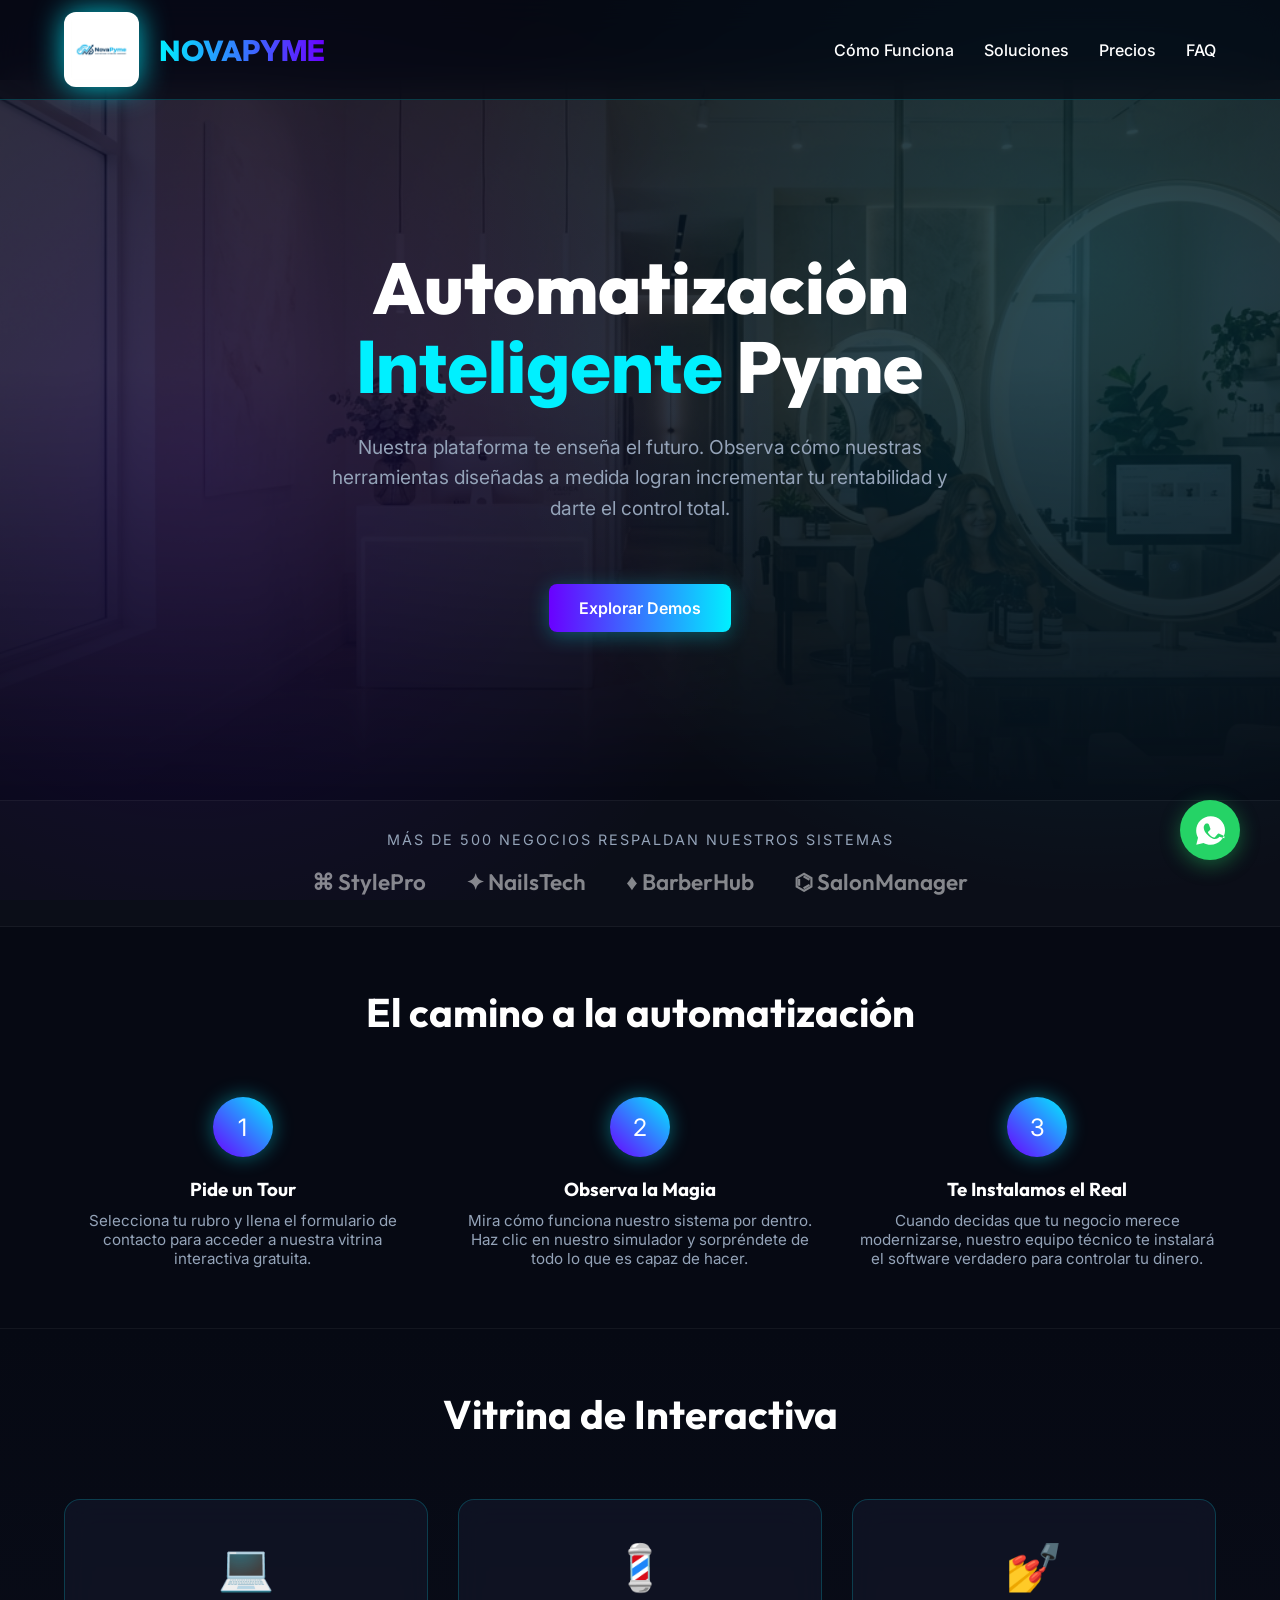
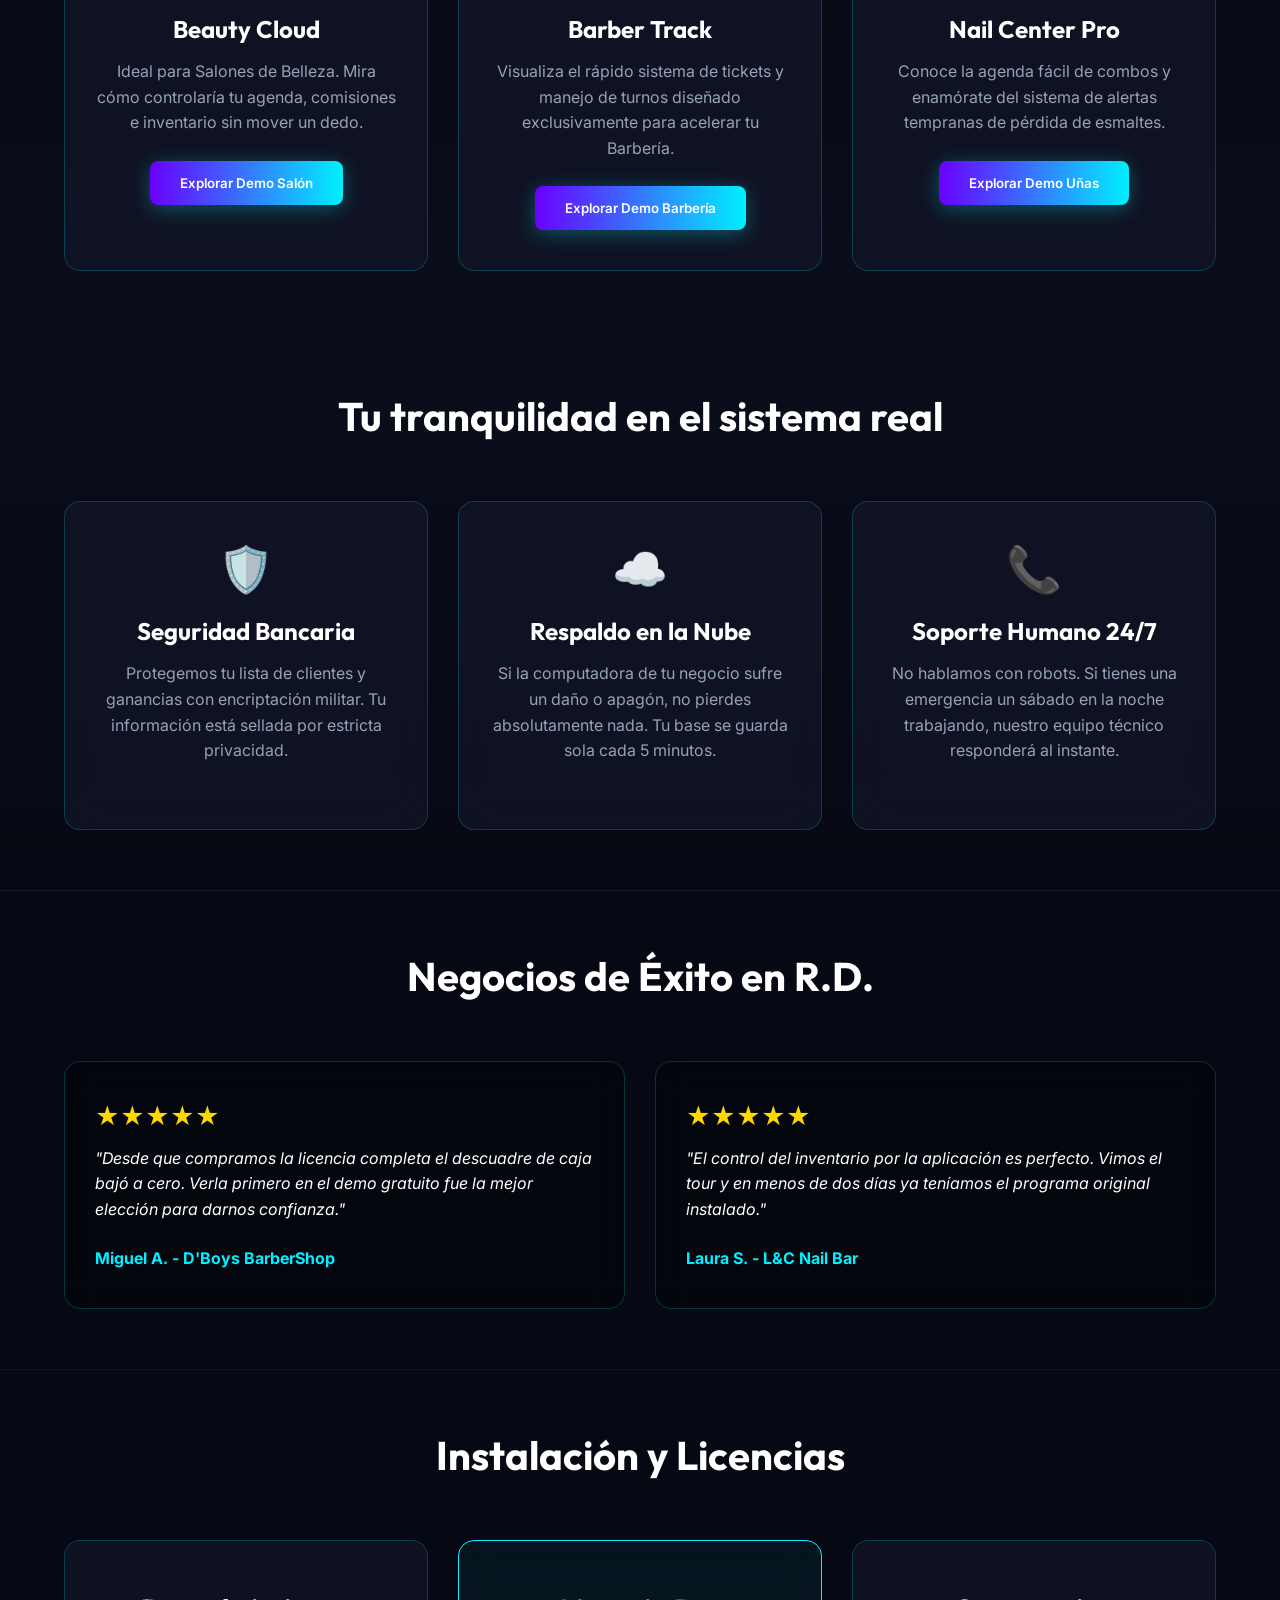
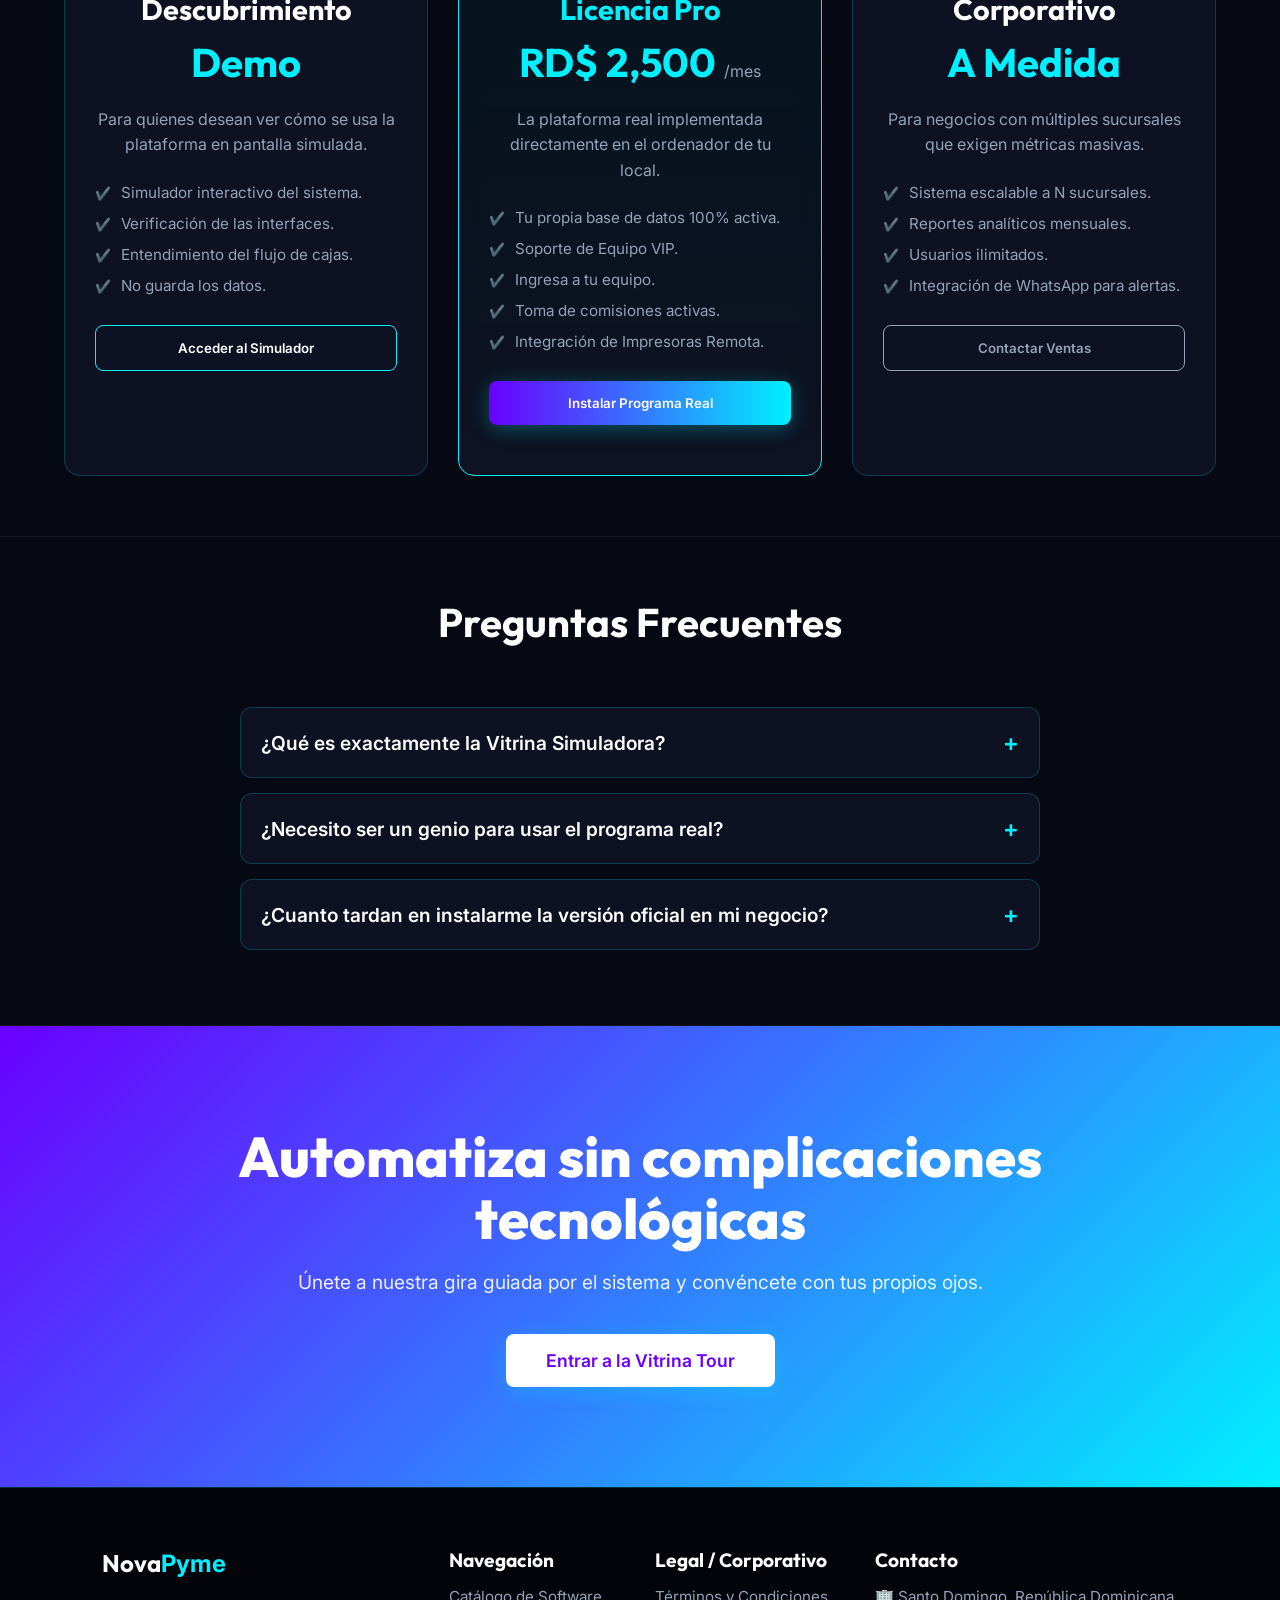
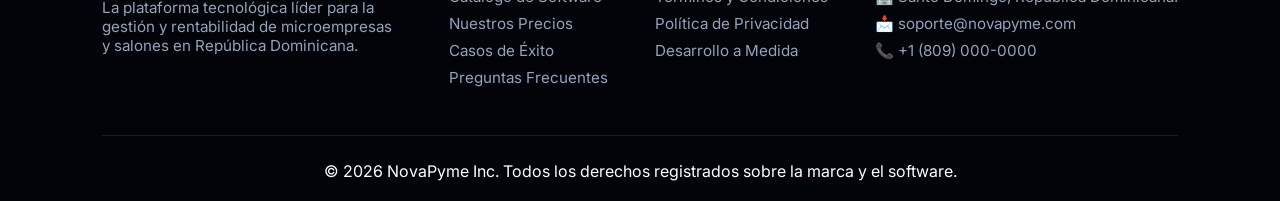
==== index.html @ 9b66b4b0 "Commit Inicial: Arquitectura y Landing Page NovaPyme" ====
<!DOCTYPE html>
<html lang="es">
<head>
    <meta charset="UTF-8">
    <meta name="viewport" content="width=device-width, initial-scale=1.0">
    <title>NovaPyme - Soluciones Informáticas del Futuro</title>
    <link href="https://fonts.googleapis.com/css2?family=Outfit:wght@300;400;600;800&family=Inter:wght@400;500;600&display=swap" rel="stylesheet">
    <style>
        :root {
            --bg-color: #060913;
            --surface-color: rgba(20, 24, 44, 0.6);
            --border-color: rgba(0, 240, 255, 0.2);
            --primary-accent: #00f0ff;
            --secondary-accent: #6a00ff;
            --text-main: #ffffff;
            --text-muted: #94a3b8;
            --glass-blur: 16px;
        }

        * {
            margin: 0; padding: 0; box-sizing: border-box;
            font-family: 'Inter', sans-serif; scroll-behavior: smooth;
        }

        body {
            background-color: var(--bg-color); color: var(--text-main); overflow-x: hidden;
            background-image: radial-gradient(circle at 15% 50%, rgba(106, 0, 255, 0.15) 0%, transparent 50%),
                              radial-gradient(circle at 85% 30%, rgba(0, 240, 255, 0.15) 0%, transparent 50%);
            background-attachment: fixed;
        }

        /* Nav */
        header {
            position: fixed; top: 0; width: 100%; height: 100px; display: flex; align-items: center; justify-content: space-between;
            padding: 0 5%; background: rgba(6, 9, 19, 0.7); backdrop-filter: blur(var(--glass-blur));
            border-bottom: 1px solid var(--border-color); z-index: 1000;
        }
        .logo-container { display: flex; align-items: center; gap: 20px; }
        .logo-img { height: 75px; width: auto; border-radius: 12px; box-shadow: 0 0 30px rgba(0, 240, 255, 0.8); background: white; padding: 7px; }
        .brand-name { font-family: 'Outfit', sans-serif; font-weight: 800; font-size: 1.8rem; background: linear-gradient(90deg, var(--primary-accent), var(--secondary-accent)); -webkit-background-clip: text; -webkit-text-fill-color: transparent; }
        nav ul { display: flex; list-style: none; gap: 30px; }
        nav ul li a { color: var(--text-main); text-decoration: none; font-weight: 500; transition: color 0.3s; }
        nav ul li a:hover { color: var(--primary-accent); }

        /* Hero */
        .hero { position: relative; min-height: 80vh; display: flex; align-items: center; padding: 0 5%; margin-top: 80px; text-align: center; justify-content: center; }
        .hero::before { content: ''; position: absolute; top: 0; left: 0; width: 100%; height: 100%; background: url("assets/bg_salon.png") no-repeat center center/cover; opacity: 0.15; z-index: -1; mask-image: linear-gradient(to bottom, black 40%, transparent 100%); -webkit-mask-image: linear-gradient(to bottom, black 40%, transparent 100%); }
        .hero-content { max-width: 800px; z-index: 1; margin: 0 auto; }
        .hero h1 { font-family: 'Outfit', sans-serif; font-size: 4.5rem; line-height: 1.1; margin-bottom: 25px; font-weight: 800; }
        .hero h1 span { color: var(--primary-accent); }
        .hero p { font-size: 1.2rem; color: var(--text-muted); margin: 0 auto 40px; line-height: 1.6; max-width: 650px; }

        /* Animaciones Scroll (AOS personalizadas) */
        .reveal {
            opacity: 0;
            transform: translateY(40px);
            transition: opacity 0.8s ease-out, transform 0.8s ease-out;
        }
        .reveal.active {
            opacity: 1;
            transform: translateY(0);
        }

        /* Trust Banner */
        .trust-banner {
            background: rgba(255,255,255,0.02); border-top: 1px solid rgba(255,255,255,0.05); border-bottom: 1px solid rgba(255,255,255,0.05); padding: 30px 5%; text-align: center;
        }
        .trust-banner p { color: var(--text-muted); font-size: 0.9rem; text-transform: uppercase; letter-spacing: 2px; margin-bottom: 20px; }
        .trust-banner .logos { display: flex; justify-content: center; gap: 40px; flex-wrap: wrap; opacity: 0.5; color: white; }
        .trust-banner .logos h4 { font-family: 'Outfit', sans-serif; font-size: 1.4rem; font-weight: 600; display:flex; align-items:center; gap:8px;}

        /* General Sections */
        .catalog { padding: 60px 5%; position: relative; border-bottom: 1px solid rgba(255,255,255,0.05); }
        .section-title { text-align: center; font-family: 'Outfit', sans-serif; font-size: 2.5rem; margin-bottom: 60px; color: white; }

        /* Grid general de tarjetas */
        .catalog-grid { display: grid; grid-template-columns: repeat(auto-fit, minmax(300px, 1fr)); gap: 30px; }

        /* Opciones visuales base para tarjetas */
        .card { background: var(--surface-color); border: 1px solid var(--border-color); padding: 40px 30px; border-radius: 16px; backdrop-filter: blur(var(--glass-blur)); text-align: center; transition: transform 0.4s, border-color 0.4s, box-shadow 0.4s; overflow: hidden; position: relative;}
        .card:hover { transform: translateY(-10px); border-color: rgba(0, 240, 255, 0.5); box-shadow: 0 10px 40px rgba(0, 0, 0, 0.5); }
        .card-icon { font-size: 2.8rem; margin-bottom: 20px; }
        .card h3 { font-family: 'Outfit', sans-serif; font-size: 1.5rem; margin-bottom: 15px; color: white; }
        .card p { color: var(--text-muted); line-height: 1.6; margin-bottom: 25px; }

        /* Tarjetas de Precios Específicas */
        .price-card { padding: 50px 30px; }
        .price-card.featured { border-color: var(--primary-accent); background: linear-gradient(180deg, rgba(0, 240, 255, 0.05) 0%, rgba(20, 24, 44, 0.6) 100%); }
        .price-card h3 { font-size: 1.8rem; margin-bottom: 10px; }
        .price-card .price { font-size: 2.5rem; font-family: 'Outfit', sans-serif; color: var(--primary-accent); font-weight: bold; margin-bottom: 20px; }
        .price-card ul { list-style: none; text-align: left; margin-bottom: 30px; }
        .price-card ul li { color: var(--text-muted); margin-bottom: 12px; font-size: 0.95rem; }
        .price-card ul li::before { content: '✔️'; color: var(--primary-accent); margin-right: 10px; font-size: 0.8rem; }
        
        /* Pasos (Cómo Funciona) */
        .step-container { display: flex; justify-content: center; align-items: start; gap: 40px; margin-top: 40px; flex-wrap: wrap; }
        .step { flex: 1; min-width: 250px; text-align: center; }
        .step-number { width: 60px; height: 60px; background: linear-gradient(45deg, var(--secondary-accent), var(--primary-accent)); border-radius: 50%; display: flex; justify-content: center; align-items: center; font-size: 1.5rem; font-family: 'Outfit', font-weight: bold; color: white; margin: 0 auto 20px; box-shadow: 0 0 20px rgba(0, 240, 255, 0.4); }

        .btn-primary { display: inline-block; padding: 14px 30px; background: linear-gradient(90deg, var(--secondary-accent), var(--primary-accent)); color: white; text-decoration: none; font-weight: 600; border-radius: 8px; border: none; cursor: pointer; transition: 0.3s; box-shadow: 0 4px 20px rgba(0, 240, 255, 0.3); }
        .btn-primary:hover { transform: translateY(-3px); box-shadow: 0 8px 30px rgba(0, 240, 255, 0.5); }

        /* FAQ Details Accordion */
        details { background: var(--surface-color); border: 1px solid var(--border-color); padding: 20px; margin-bottom: 15px; border-radius: 12px; transition: all 0.3s ease; }
        details[open] { border-color: var(--primary-accent); box-shadow: 0 5px 20px rgba(0, 240, 255, 0.1); }
        summary { font-size: 1.2rem; color: white; font-weight: 600; cursor: pointer; outline: none; list-style: none; display: flex; justify-content: space-between; align-items: center; }
        summary::-webkit-details-marker { display: none; }
        summary::after { content: '+'; color: var(--primary-accent); font-size: 1.5rem; }
        details[open] summary::after { content: '-'; }

        /* Footer */
        footer { background: #03040a; border-top: 1px solid var(--border-color); text-align: left; padding: 60px 8% 20px; }
        .footer-grid { display: flex; justify-content: space-between; flex-wrap: wrap; gap: 30px; margin-bottom: 40px; }
        .footer-col h4 { color: white; margin-bottom: 15px; font-family: 'Outfit', sans-serif; font-size: 1.2rem; }
        .footer-col p, .footer-col a { color: var(--text-muted); text-decoration: none; display: block; margin-bottom: 8px; font-size: 0.95rem; transition: 0.3s; }
        .footer-col a:hover { color: var(--primary-accent); }

        /* Float WhatsApp */
        .float-wa {
            position: fixed; width: 60px; height: 60px; bottom: 40px; right: 40px;
            background-color: #25d366; color: #FFF; border-radius: 50px; text-align: center;
            font-size: 30px; box-shadow: 0px 5px 20px rgba(37, 211, 102, 0.4);
            z-index: 1000; display: flex; align-items: center; justify-content: center;
            transition: transform 0.3s ease, box-shadow 0.3s ease;
        }
        .float-wa:hover { transform: scale(1.1); box-shadow: 0px 8px 25px rgba(37, 211, 102, 0.6); }

        /* Modal Full Screen */
        .modal { display: none; position: fixed; top: 0; left: 0; width: 100%; height: 100%; background: rgba(0,0,0,0.9); z-index: 2000; align-items: center; justify-content: center; }
        .modal-content-wrapper { position: relative; width: 95%; max-width: 1200px; height: 90vh; border-radius: 20px; overflow: hidden; display: flex; box-shadow: 0 0 50px rgba(0, 240, 255, 0.2); border: 1px solid var(--border-color); }
        .modal-bg-img { position: absolute; top: 0; left: 0; width: 100%; height: 100%; background-position: center; background-size: cover; z-index: 0; opacity: 0.5; transition: 0.4s ease; }
        .modal-overlay { position: absolute; top: 0; left: 0; width: 100%; height: 100%; background: linear-gradient(90deg, rgba(6,9,19,0.95) 0%, rgba(6,9,19,0.4) 100%); z-index: 1; }
        .close-modal { position: absolute; top: 20px; right: 25px; font-size: 2.5rem; color: white; cursor: pointer; z-index: 10; }
        .modal-inner { position: relative; z-index: 2; display: flex; width: 100%; height: 100%; }
        .modal-info { flex: 1.2; padding: 50px; display: flex; flex-direction: column; justify-content: center; }
        .modal-info h2 { font-family: 'Outfit', sans-serif; font-size: 3.5rem; line-height: 1.1; color: white; margin-bottom: 20px; }
        .modal-info h2 span { color: var(--primary-accent); }
        .modal-info p { color: var(--text-muted); font-size: 1.2rem; line-height: 1.6; max-width: 90%; }
        
        .modal-form-area { flex: 1; padding: 40px; display: flex; align-items: center; justify-content: center; }
        .glass-form { background: var(--surface-color); border: 1px solid var(--border-color); padding: 40px; border-radius: 16px; backdrop-filter: blur(25px); width: 100%; max-width: 450px; box-shadow: 0 10px 40px rgba(0,0,0,0.5); }
        .glass-form h4 { font-family: 'Outfit', sans-serif; font-size: 1.5rem; color: white; margin-bottom: 20px; text-align: center; }
        .form-group { margin-bottom: 15px; }
        .form-group label { display: block; font-size: 0.85rem; font-weight: 500; margin-bottom: 6px; color: var(--text-muted); }
        .form-group input { width: 100%; padding: 12px 15px; background: rgba(255,255,255,0.05); border: 1px solid rgba(255,255,255,0.1); border-radius: 8px; color: white; font-family: 'Inter', sans-serif; }
        .form-group input:focus { outline: none; border-color: var(--primary-accent); }
        .row-2 { display: flex; gap: 15px; }
        .row-2 .form-group { flex: 1; }
        
    </style>
</head>
<body>

    <header>
        <div class="logo-container">
            <img src="assets/logo.png" class="logo-img" alt="NovaPyme">
            <div class="brand-name">NOVA<span>PYME</span></div>
        </div>
        <nav>
            <ul>
                <li><a href="#comofunciona">Cómo Funciona</a></li>
                <li><a href="#soluciones">Soluciones</a></li>
                <li><a href="#precios">Precios</a></li>
                <li><a href="#faq">FAQ</a></li>
            </ul>
        </nav>
    </header>

    <main>
        <section class="hero">
            <div class="hero-content">
                <h1>Automatización <span>Inteligente</span> Pyme</h1>
                <p>Nuestra plataforma te enseña el futuro. Observa cómo nuestras herramientas diseñadas a medida logran incrementar tu rentabilidad y darte el control total.</p>
                <br>
                <a href="#soluciones" class="btn-primary">Explorar Demos</a>
            </div>
        </section>

        <!-- TRUST BANNER -->
        <div class="trust-banner reveal">
            <p>Más de 500 negocios respaldan nuestros sistemas</p>
            <div class="logos">
                <h4>⌘ StylePro</h4>
                <h4>✦ NailsTech</h4>
                <h4>♦ BarberHub</h4>
                <h4>⌬ SalonManager</h4>
            </div>
        </div>

        <!-- SECCIÓN "CÓMO FUNCIONA" -->
        <section id="comofunciona" class="catalog">
            <h2 class="section-title reveal">El camino a la automatización</h2>
            <div class="step-container">
                <div class="step reveal">
                    <div class="step-number">1</div>
                    <h3 style="color:white; margin-bottom:10px; font-family:'Outfit', sans-serif;">Pide un Tour</h3>
                    <p style="color:var(--text-muted); font-size:0.95rem;">Selecciona tu rubro y llena el formulario de contacto para acceder a nuestra vitrina interactiva gratuita.</p>
                </div>
                <div class="step reveal" style="transition-delay: 0.1s;">
                    <div class="step-number">2</div>
                    <h3 style="color:white; margin-bottom:10px; font-family:'Outfit', sans-serif;">Observa la Magia</h3>
                    <p style="color:var(--text-muted); font-size:0.95rem;">Mira cómo funciona nuestro sistema por dentro. Haz clic en nuestro simulador y sorpréndete de todo lo que es capaz de hacer.</p>
                </div>
                <div class="step reveal" style="transition-delay: 0.2s;">
                    <div class="step-number">3</div>
                    <h3 style="color:white; margin-bottom:10px; font-family:'Outfit', sans-serif;">Te Instalamos el Real</h3>
                    <p style="color:var(--text-muted); font-size:0.95rem;">Cuando decidas que tu negocio merece modernizarse, nuestro equipo técnico te instalará el software verdadero para controlar tu dinero.</p>
                </div>
            </div>
        </section>

        <!-- CATALOGO -->
        <section id="soluciones" class="catalog" style="background: linear-gradient(180deg, rgba(6,9,19,0) 0%, rgba(20,24,44,0.3) 100%); border-bottom: none;">
            <h2 class="section-title reveal">Vitrina de Interactiva</h2>
            <div class="catalog-grid">
                <div class="card reveal">
                    <div class="card-icon">💻</div>
                    <h3>Beauty Cloud</h3>
                    <p>Ideal para Salones de Belleza. Mira cómo controlaría tu agenda, comisiones e inventario sin mover un dedo.</p>
                    <button class="btn-primary" onclick="abrirModal('salon')">Explorar Demo Salón</button>
                </div>
                <div class="card reveal" style="transition-delay: 0.1s;">
                    <div class="card-icon">💈</div>
                    <h3>Barber Track</h3>
                    <p>Visualiza el rápido sistema de tickets y manejo de turnos diseñado exclusivamente para acelerar tu Barbería.</p>
                    <button class="btn-primary" onclick="abrirModal('barber')">Explorar Demo Barbería</button>
                </div>
                <div class="card reveal" style="transition-delay: 0.2s;">
                    <div class="card-icon">💅</div>
                    <h3>Nail Center Pro</h3>
                    <p>Conoce la agenda fácil de combos y enamórate del sistema de alertas tempranas de pérdida de esmaltes.</p>
                    <button class="btn-primary" onclick="abrirModal('nails')">Explorar Demo Uñas</button>
                </div>
            </div>
        </section>

        <!-- GARANTÍAS (WHY US) -->
        <section id="garantias" class="catalog" style="background: linear-gradient(0deg, rgba(6,9,19,0) 0%, rgba(20,24,44,0.3) 100%);">
            <h2 class="section-title reveal">Tu tranquilidad en el sistema real</h2>
            <div class="catalog-grid">
                <div class="card reveal">
                    <div class="card-icon">🛡️</div>
                    <h3>Seguridad Bancaria</h3>
                    <p>Protegemos tu lista de clientes y ganancias con encriptación militar. Tu información está sellada por estricta privacidad.</p>
                </div>
                <div class="card reveal" style="transition-delay: 0.1s;">
                    <div class="card-icon">☁️</div>
                    <h3>Respaldo en la Nube</h3>
                    <p>Si la computadora de tu negocio sufre un daño o apagón, no pierdes absolutamente nada. Tu base se guarda sola cada 5 minutos.</p>
                </div>
                <div class="card reveal" style="transition-delay: 0.2s;">
                    <div class="card-icon">📞</div>
                    <h3>Soporte Humano 24/7</h3>
                    <p>No hablamos con robots. Si tienes una emergencia un sábado en la noche trabajando, nuestro equipo técnico responderá al instante.</p>
                </div>
            </div>
        </section>

        <!-- TESTIMONIOS (SOCIAL PROOF) -->
        <section id="testimonios" class="catalog">
            <h2 class="section-title reveal">Negocios de Éxito en R.D.</h2>
            <div class="catalog-grid" style="grid-template-columns: repeat(2, 1fr);">
                <div class="card reveal" style="text-align: left; background: rgba(0,0,0,0.3);">
                    <div style="color: #ffd700; font-size:1.5rem; margin-bottom:15px;">★★★★★</div>
                    <p style="color: white; font-style: italic;">"Desde que compramos la licencia completa el descuadre de caja bajó a cero. Verla primero en el demo gratuito fue la mejor elección para darnos confianza."</p>
                    <h4 style="color: var(--primary-accent); margin-top: 20px;">Miguel A. - D'Boys BarberShop</h4>
                </div>
                <div class="card reveal" style="text-align: left; background: rgba(0,0,0,0.3); transition-delay: 0.1s;">
                    <div style="color: #ffd700; font-size:1.5rem; margin-bottom:15px;">★★★★★</div>
                    <p style="color: white; font-style: italic;">"El control del inventario por la aplicación es perfecto. Vimos el tour y en menos de dos días ya teníamos el programa original instalado."</p>
                    <h4 style="color: var(--primary-accent); margin-top: 20px;">Laura S. - L&C Nail Bar</h4>
                </div>
            </div>
        </section>

        <!-- PRECIOS (PRICING TABLE) -->
        <section id="precios" class="catalog">
            <h2 class="section-title reveal">Instalación y Licencias</h2>
            <div class="catalog-grid">
                
                <div class="card price-card reveal">
                    <h3>Descubrimiento</h3>
                    <div class="price">Demo</div>
                    <p style="margin-bottom: 25px;">Para quienes desean ver cómo se usa la plataforma en pantalla simulada.</p>
                    <ul>
                        <li>Simulador interactivo del sistema.</li>
                        <li>Verificación de las interfaces.</li>
                        <li>Entendimiento del flujo de cajas.</li>
                        <li>No guarda los datos.</li>
                    </ul>
                    <button class="btn-primary" style="background: transparent; border: 1px solid var(--primary-accent); color: white; width:100%; box-shadow:none;" onclick="document.getElementById('soluciones').scrollIntoView();">Acceder al Simulador</button>
                </div>

                <div class="card price-card featured reveal" style="transition-delay: 0.1s;">
                    <h3 style="color: var(--primary-accent);">Licencia Pro</h3>
                    <div class="price">RD$ 2,500 <span style="font-size:1rem; color:var(--text-muted); font-weight:normal;">/mes</span></div>
                    <p style="margin-bottom: 25px;">La plataforma real implementada directamente en el ordenador de tu local.</p>
                    <ul>
                        <li>Tu propia base de datos 100% activa.</li>
                        <li>Soporte de Equipo VIP.</li>
                        <li>Ingresa a tu equipo.</li>
                        <li>Toma de comisiones activas.</li>
                        <li>Integración de Impresoras Remota.</li>
                    </ul>
                    <button class="btn-primary" style="width:100%;" onclick="alert('Una vez mires nuestro Demo interactivo, solicita la instalación llamando a soporte.');">Instalar Programa Real</button>
                </div>

                <div class="card price-card reveal" style="transition-delay: 0.2s;">
                    <h3>Corporativo</h3>
                    <div class="price">A Medida</div>
                    <p style="margin-bottom: 25px;">Para negocios con múltiples sucursales que exigen métricas masivas.</p>
                    <ul>
                        <li>Sistema escalable a N sucursales.</li>
                        <li>Reportes analíticos mensuales.</li>
                        <li>Usuarios ilimitados.</li>
                        <li>Integración de WhatsApp para alertas.</li>
                    </ul>
                    <button class="btn-primary" style="background: transparent; border: 1px solid var(--text-muted); color: var(--text-muted); width:100%; box-shadow:none;" onclick="alert('Contacta al equipo de ventas para cotizar tu sucursal.');">Contactar Ventas</button>
                </div>

            </div>
        </section>

        <!-- FAQ (PREGUNTAS FRECUENTES) -->
        <section id="faq" class="catalog">
            <h2 class="section-title reveal">Preguntas Frecuentes</h2>
            <div style="max-width: 800px; margin: 0 auto;" class="reveal">
                <details>
                    <summary>¿Qué es exactamente la Vitrina Simuladora?</summary>
                    <p style="color:var(--text-muted); margin-top:15px; line-height:1.6;">Es un visualizador tecnológico para que puedas hacer clic y ojear todo nuestro programa sin dañar ninguna base de datos real. Te sirve para conocerlo ante de comprar.</p>
                </details>
                <details>
                    <summary>¿Necesito ser un genio para usar el programa real?</summary>
                    <p style="color:var(--text-muted); margin-top:15px; line-height:1.6;">No necesitas saber nada de computadoras. Todo el sistema está programado para ser tan fácil de usar como tu propio WhatsApp.</p>
                </details>
                <details>
                    <summary>¿Cuanto tardan en instalarme la versión oficial en mi negocio?</summary>
                    <p style="color:var(--text-muted); margin-top:15px; line-height:1.6;">Menos de 30 minutos. Nos conectamos contigo por computadora usando programas como TeamViewer o AnyDesk, lo instalamos y creamos tus usuarios rápidamente luego del pago.</p>
                </details>
            </div>
        </section>

        <!-- CTA FINAL -->
        <section class="reveal" style="padding: 100px 5%; text-align: center; background: linear-gradient(135deg, var(--secondary-accent) 0%, var(--primary-accent) 100%);">
            <h2 style="font-family:'Outfit', sans-serif; font-size: 3.5rem; color: white; margin-bottom: 20px; font-weight: 800; max-width: 900px; margin-left: auto; margin-right: auto; line-height: 1.1;">Automatiza sin complicaciones tecnológicas</h2>
            <p style="color: rgba(255,255,255,0.9); font-size: 1.2rem; margin-bottom: 40px;">Únete a nuestra gira guiada por el sistema y convéncete con tus propios ojos.</p>
            <button onclick="document.getElementById('soluciones').scrollIntoView();" class="btn-primary" style="background: white; color: var(--secondary-accent); font-size: 1.1rem; padding: 16px 40px;">Entrar a la Vitrina Tour</button>
        </section>
    </main>

    <!-- FOOTER -->
    <footer>
        <div class="footer-grid">
            <div class="footer-col" style="max-width:300px;">
                <h4 style="font-size:1.5rem; margin-bottom:20px;">Nova<span style="color:var(--primary-accent);">Pyme</span></h4>
                <p>La plataforma tecnológica líder para la gestión y rentabilidad de microempresas y salones en República Dominicana.</p>
            </div>
            <div class="footer-col">
                <h4>Navegación</h4>
                <a href="#soluciones">Catálogo de Software</a>
                <a href="#precios">Nuestros Precios</a>
                <a href="#testimonios">Casos de Éxito</a>
                <a href="#faq">Preguntas Frecuentes</a>
            </div>
            <div class="footer-col">
                <h4>Legal / Corporativo</h4>
                <a href="#">Términos y Condiciones</a>
                <a href="#">Política de Privacidad</a>
                <a href="#">Desarrollo a Medida</a>
            </div>
            <div class="footer-col">
                <h4>Contacto</h4>
                <p>🏢 Santo Domingo, República Dominicana.</p>
                <p>📩 soporte@novapyme.com</p>
                <p>📞 +1 (809) 000-0000</p>
            </div>
        </div>
        <div style="border-top:1px solid rgba(255,255,255,0.1); text-align:center; padding-top:25px;">
            <p>&copy; 2026 NovaPyme Inc. Todos los derechos registrados sobre la marca y el software.</p>
        </div>
    </footer>

    <!-- BOTON FLOTANTE WHATSAPP -->
    <a href="https://wa.me/18090000000" class="float-wa" target="_blank" title="Chatea con Soporte">
        <svg viewBox="0 0 32 32" width="35" height="35" fill="white">
            <path d="M16.1 2.9C8.8 2.9 2.9 8.8 2.9 16.1c0 2.4.6 4.6 1.7 6.6L3 29.1l6.6-1.7c1.9 1 4.1 1.6 6.5 1.6 7.3 0 13.2-5.9 13.2-13.2S23.4 2.9 16.1 2.9zM24 21.8c-.3.9-1.8 1.7-2.6 1.8-.8.1-1.8.3-3.6-.4-2.1-.8-4.5-2.8-5.7-4.4C10.9 17.2 9.8 15 9.8 13.2c0-1.8 1-2.7 1.4-3.2.4-.4.9-.5 1.2-.5h.9c.3 0 .7-.1 1.1.8.4 1 1.3 3.3 1.4 3.7.1.4.2.8-.1 1.2-.2.4-.4.6-.7.9-.3.3-.6.6-.9.9-.3.3-.6.6-.2 1.2.4.6 1.3 1.7 2.2 2.5 1.2 1 2.2 1.4 2.8 1.6.6.2 1 .2 1.4-.4.4-.6 1.7-2 2.2-2.7.4-.7 1-.6 1.6-.3 2.1 1 3.5 1.6 3.8 1.8s.6.3.7.5c.2.2.2 1 .1 1.9z"/>
        </svg>
    </a>

    <!-- Ventana Modal de Prueba -->
    <div id="trialModal" class="modal">
        <div class="modal-content-wrapper">
            <div id="modalBgImage" class="modal-bg-img"></div>
            <div class="modal-overlay"></div>
            <span class="close-modal" onclick="cerrarModal()">&times;</span>
            <div class="modal-inner">
                <div class="modal-info">
                    <h2 id="modalTitle" style="font-size: 2.8rem; line-height: 1.2;">Revoluciona tu <span>Negocio</span></h2>
                    <p id="modalDesc">Accede a nuestra vitrina interactiva y mira cómo controlaría tu agenda, comisiones e inventario sin mover un dedo.</p>
                </div>
                <div class="modal-form-area">
                    <div class="glass-form">
                        <h4>Agendar Tour de Sistema</h4>
                        <div class="form-group"><label>Nombre de la Empresa o Pyme</label><input type="text" placeholder="Ej. D'Luis BarberShop" required></div>
                        <div class="form-group"><label>Nombre Completo (Propietario)</label><input type="text" placeholder="Tu nombre" required></div>
                        <div class="form-group"><label>Teléfono (WhatsApp)</label><input type="tel" placeholder="809-xxx-xxxx" required></div>
                        <div class="row-2">
                            <div class="form-group"><label>Ciudad</label><input type="text" placeholder="Ej. Distrito Nacional" required></div>
                            <div class="form-group"><label>Provincia</label><input type="text" placeholder="Ej. Santo Domingo" required></div>
                        </div>
                        <div class="row-2">
                            <div class="form-group"><label>Calle</label><input type="text" placeholder="Nombre de la calle" required></div>
                            <div class="form-group"><label>Número Local</label><input type="text" placeholder="# Local" required></div>
                        </div>
                        <div class="form-group"><label>País</label><input type="text" value="República Dominicana" disabled style="background:rgba(0,0,0,0.5); cursor: not-allowed; color:#00f0ff; border-style:dashed;"></div>
                        <button class="btn-primary" style="width: 100%; margin-top: 15px;" onclick="enviarFormulario()">Acceder al Tour Simulado</button>
                    </div>
                </div>
            </div>
        </div>
    </div>

    <script>
        // Logica del Modal y Router
        let currentDemo = '';
        const bd = {
            'salon': { tit: 'Tour <span>Beauty Cloud</span>', des: 'Explora nuestra interfaz inteligente y descubre los reportes estadísticos y manejo de personal que harán despegar tu Salón.', img: 'url("assets/bg_salon.png")' },
            'barber': { tit: 'Tour <span>Barber Track</span>', des: 'Mira en tiempo real cómo lucen los perfiles de los barberos y siente la fluidez visual de nuestra caja registradora.', img: 'url("assets/bg_barber.png")' },
            'nails': { tit: 'Tour <span>Nail Center Pro</span>', des: 'Navega libremente por nuestro calendario visual y comprueba lo sencillo que será vender tus acrílicos sin desfases.', img: 'url("assets/bg_salon.png")' }
        };
        function abrirModal(tipo) {
            currentDemo = tipo;
            document.getElementById('modalTitle').innerHTML = bd[tipo].tit;
            document.getElementById('modalDesc').innerText = bd[tipo].des;
            document.getElementById('modalBgImage').style.backgroundImage = bd[tipo].img;
            document.getElementById('trialModal').style.display = 'flex';
        }
        function cerrarModal() { document.getElementById('trialModal').style.display = 'none'; }
        function enviarFormulario() { 
            alert("¡Usuario Demo Registrado! Cargando el programa..."); 
            
            let carpetaPyme = '';
            if (currentDemo === 'salon') carpetaPyme = 'demo_salon';
            if (currentDemo === 'barber') carpetaPyme = 'demo_peluqueria';
            if (currentDemo === 'nails') carpetaPyme = 'demo_unas';
            
            window.location.href = carpetaPyme + '/index.html'; 
        }

        // Mapeo e Interseccion Observer para Animaciones en Scroll
        document.addEventListener('DOMContentLoaded', () => {
            const observer = new IntersectionObserver((entries) => {
                entries.forEach((entry) => {
                    if (entry.isIntersecting) {
                        entry.target.classList.add('active');
                    }
                });
            }, { threshold: 0.1 });

            document.querySelectorAll('.reveal').forEach((el) => {
                observer.observe(el);
            });
        });
    </script>
</body>
</html>
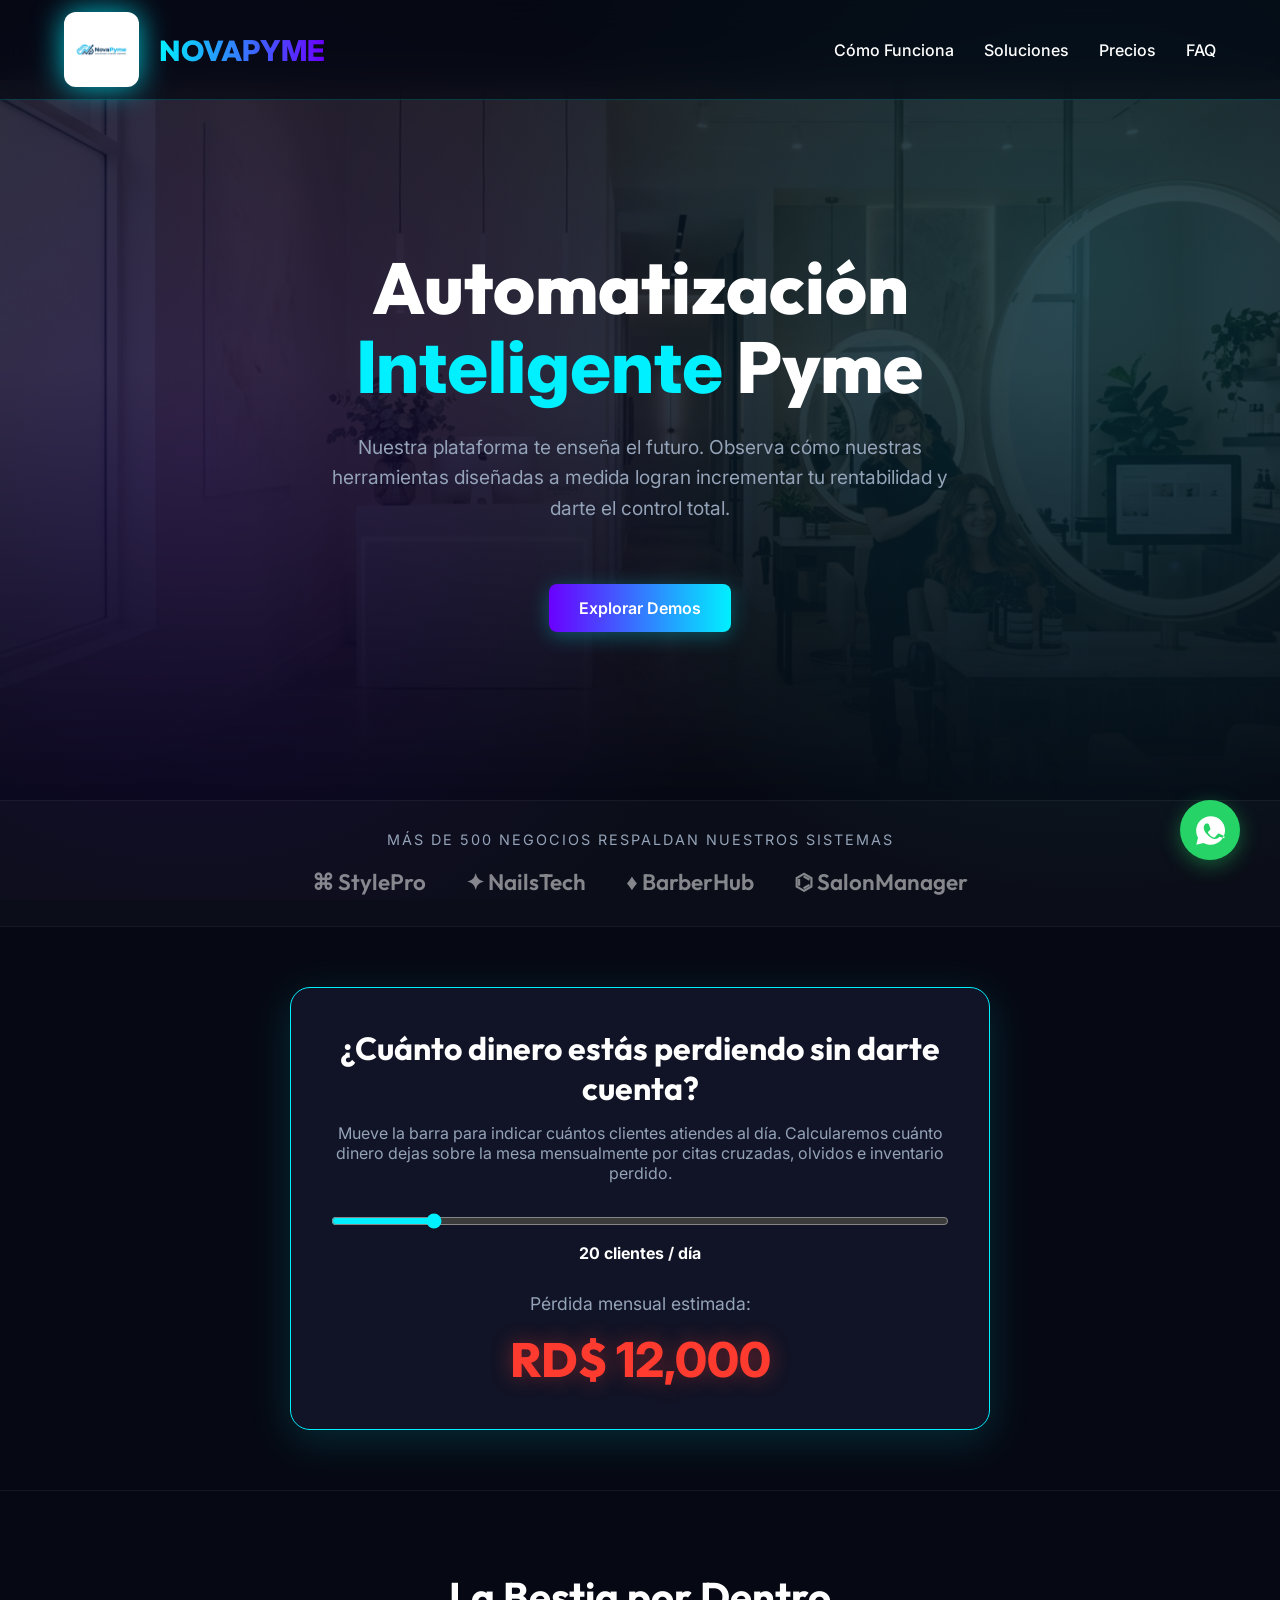
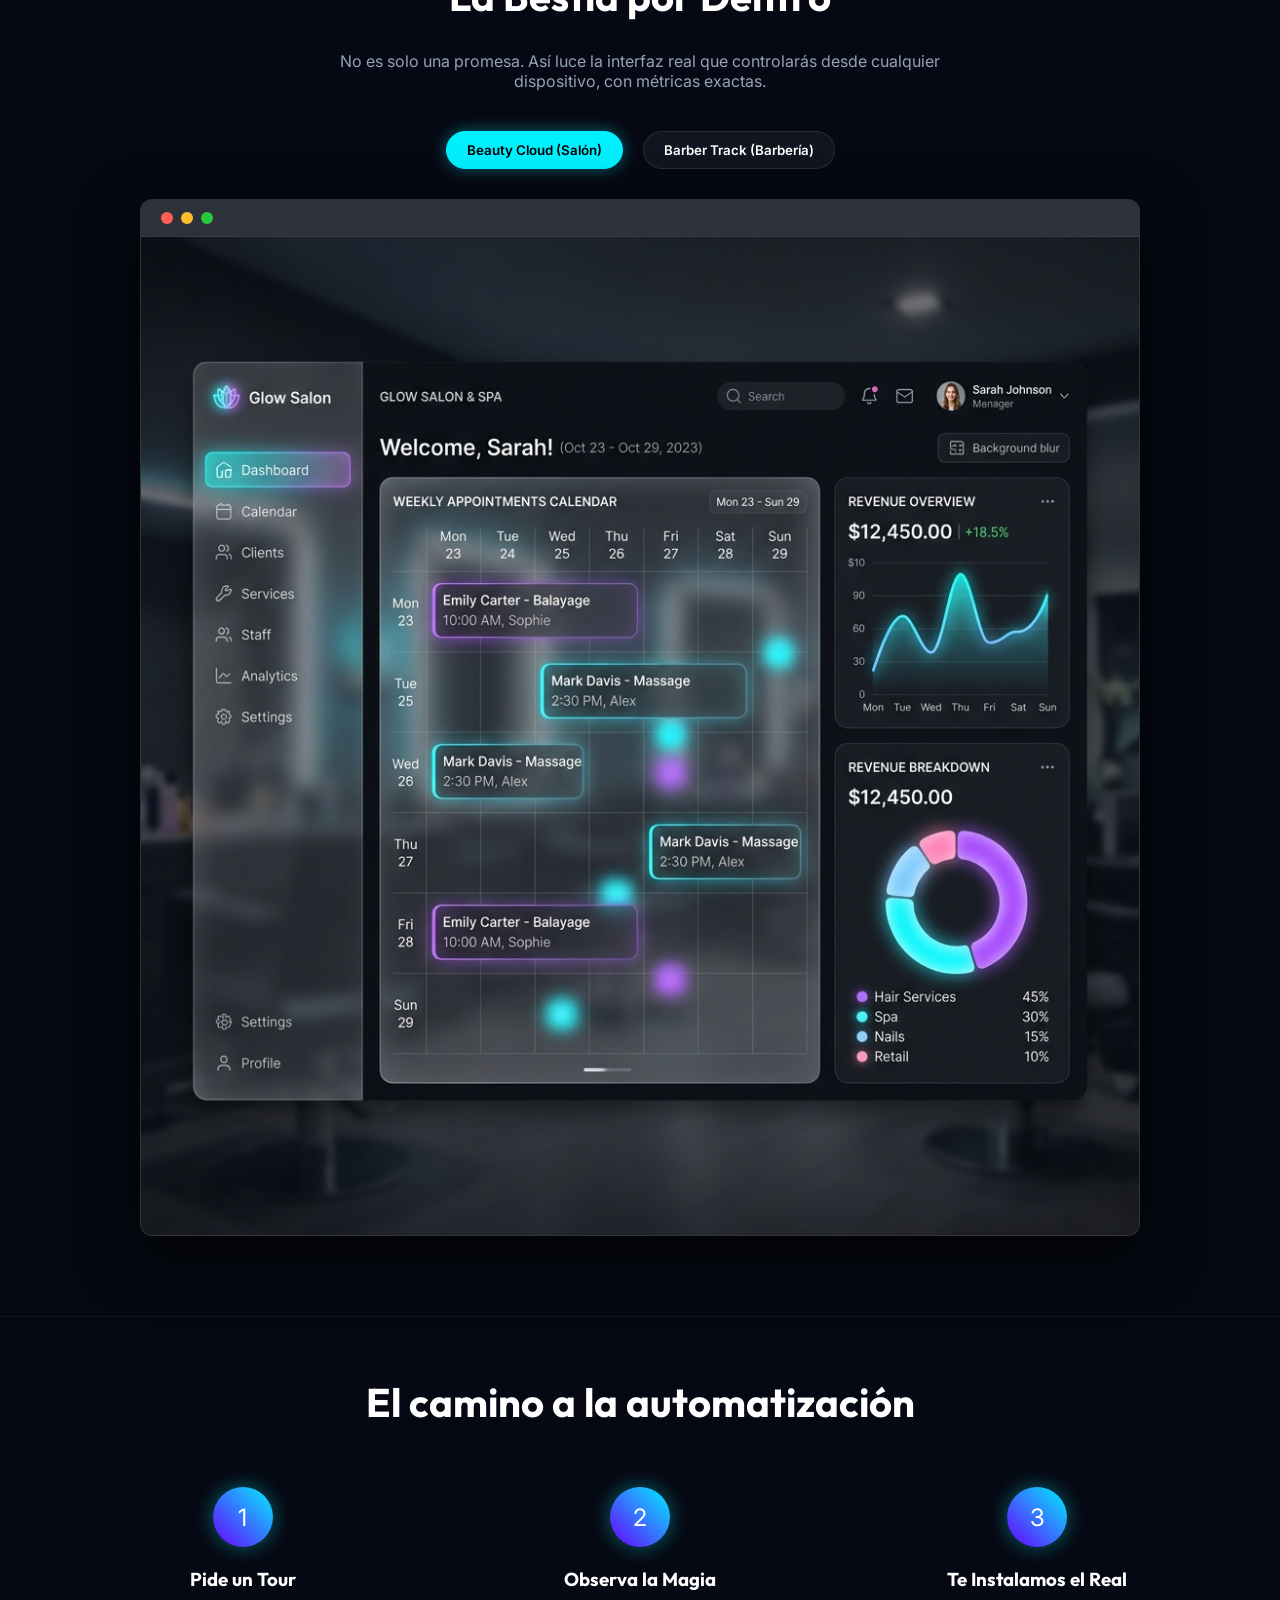
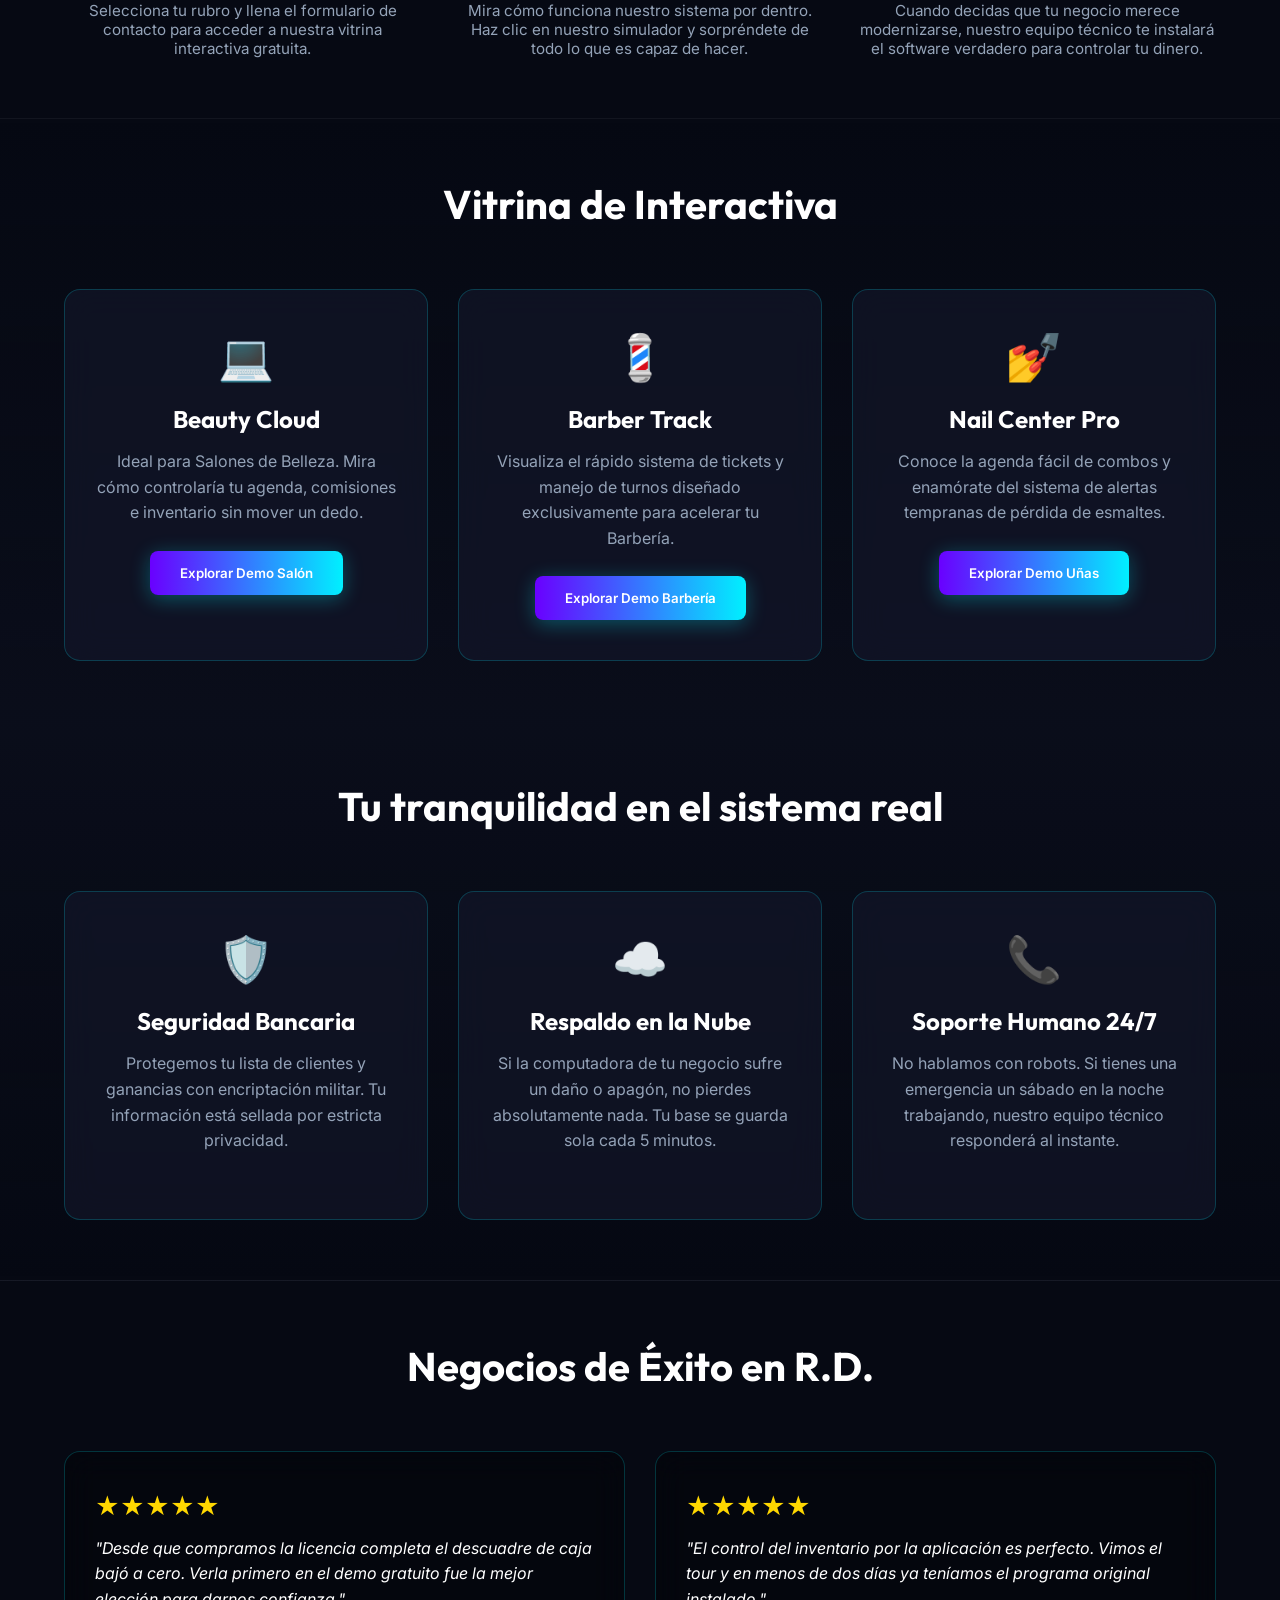
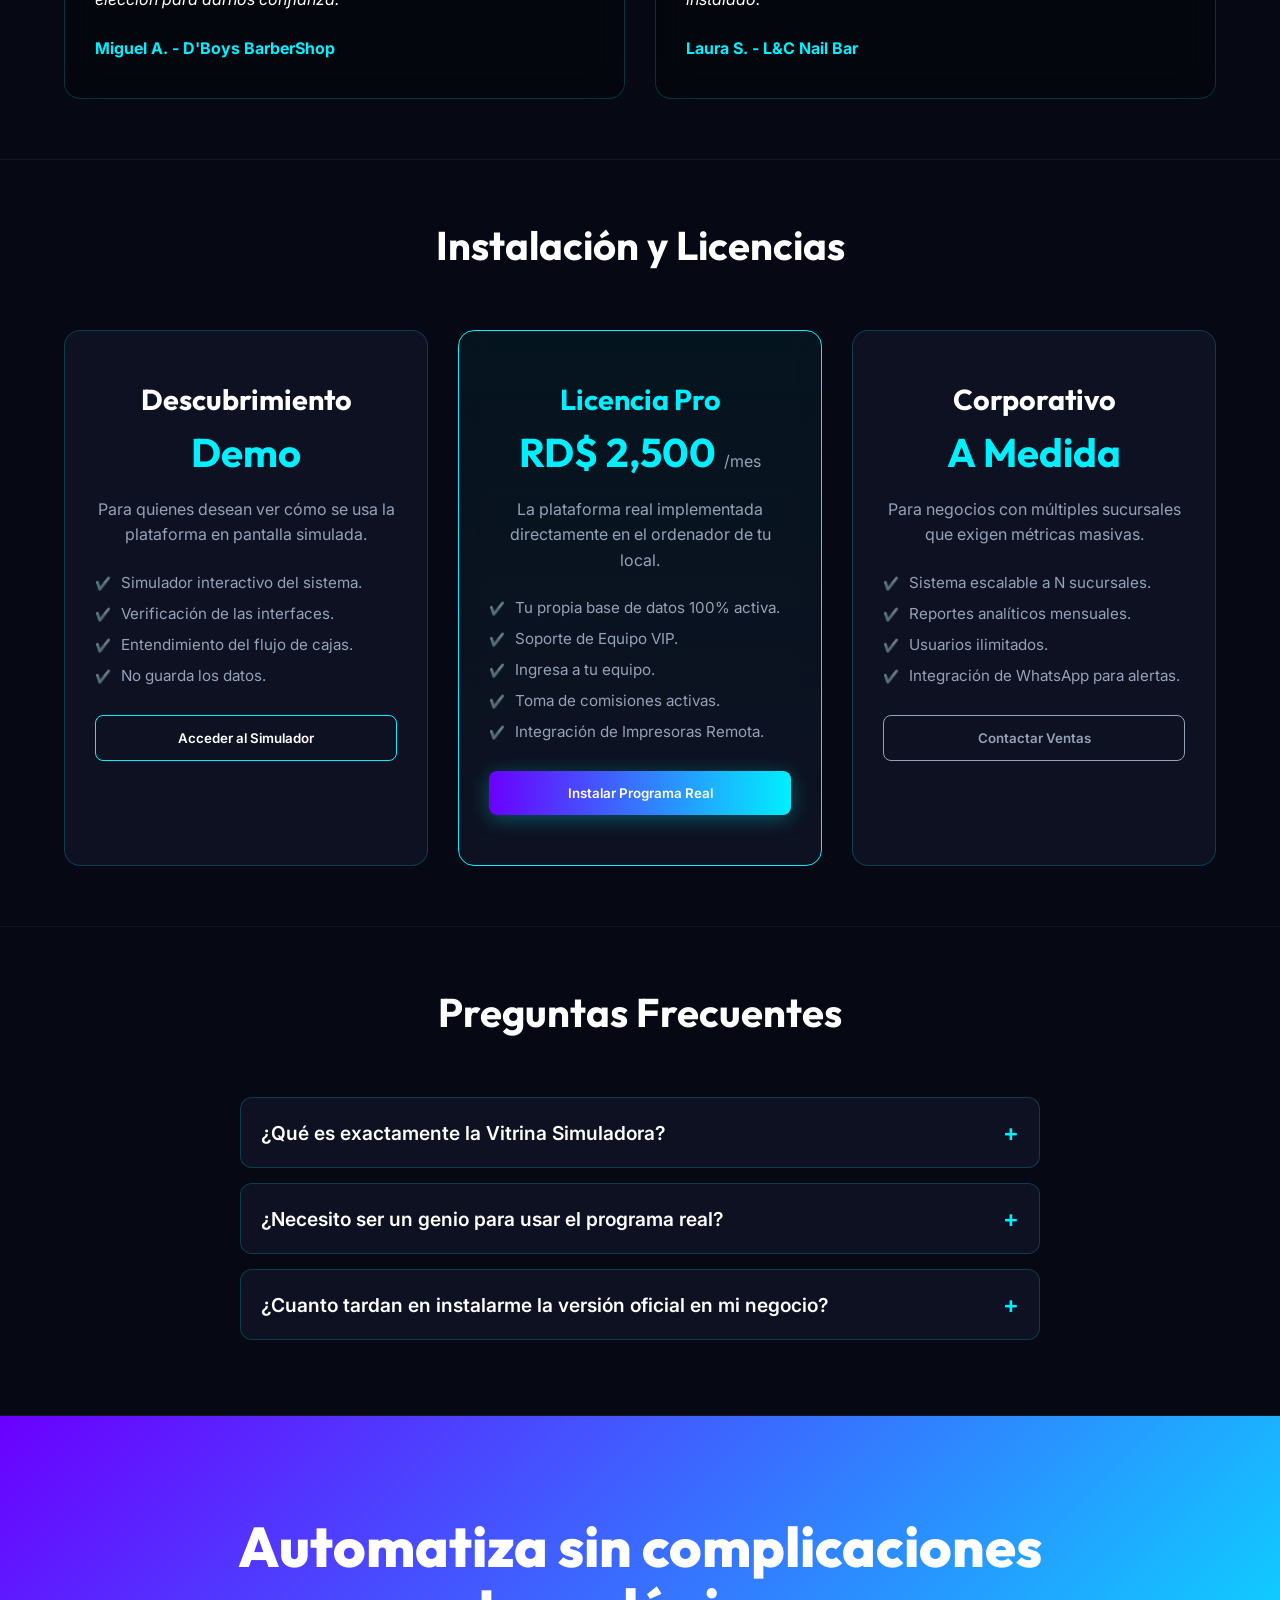
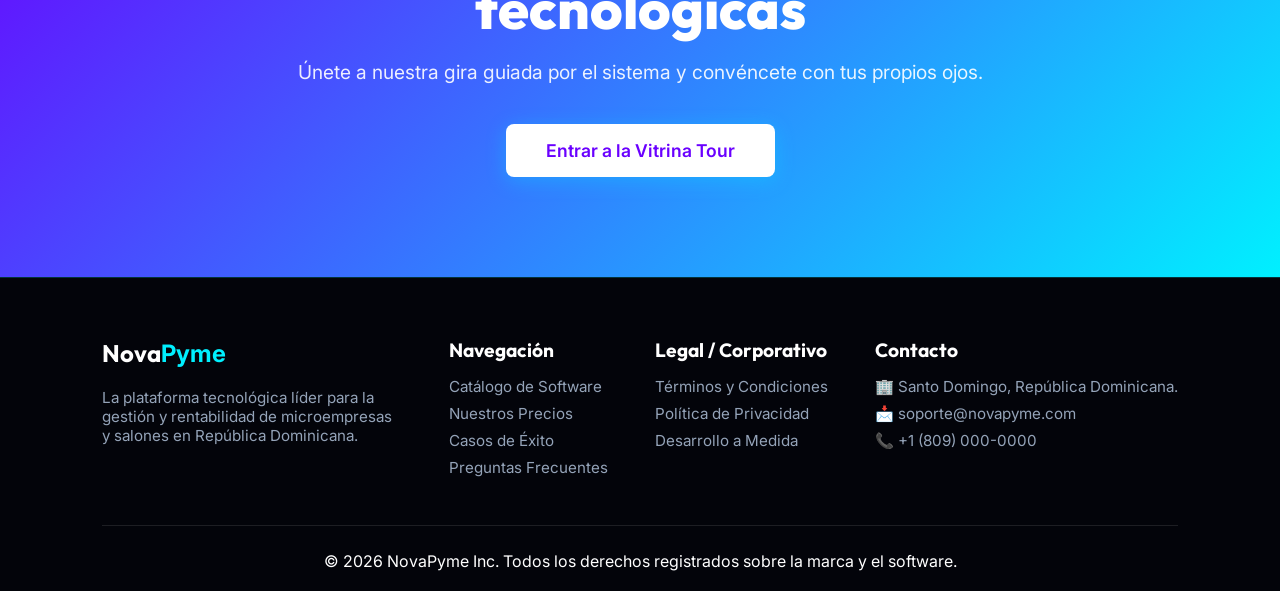
==== commit 2b921a7d: "Agregada Calculadora ROI y Dashboard Showcase" ====
--- a/index.html
+++ b/index.html
@@ -146,6 +146,31 @@
         .form-group input:focus { outline: none; border-color: var(--primary-accent); }
         .row-2 { display: flex; gap: 15px; }
         .row-2 .form-group { flex: 1; }
+
+        /* ROI Calculator */
+        .calculator-section { padding: 60px 5%; text-align: center; border-bottom: 1px solid rgba(255,255,255,0.05); }
+        .calc-container { background: rgba(20,24,44,0.8); border: 1px solid var(--primary-accent); max-width: 700px; margin: 0 auto; padding: 40px; border-radius: 20px; box-shadow: 0 10px 40px rgba(0,240,255,0.15); backdrop-filter: blur(10px); }
+        .calc-container h3 { font-family: 'Outfit', sans-serif; font-size: 2rem; margin-bottom: 15px; color: white; }
+        .calc-slider-wrap { margin: 30px 0; }
+        .calc-slider { width: 100%; cursor: pointer; accent-color: var(--primary-accent); }
+        .calc-result { font-family: 'Outfit', sans-serif; font-size: 3rem; color: #ff3b30; font-weight: 800; margin-top: 15px; text-shadow: 0 0 20px rgba(255,59,48,0.4); }
+        
+        /* Dashboard Showcase */
+        .showcase-section { padding: 80px 5%; text-align: center; position: relative; border-bottom: 1px solid rgba(255,255,255,0.05); }
+        .mac-window { background: #1a1c23; border-radius: 12px; border: 1px solid rgba(255,255,255,0.1); max-width: 1000px; margin: 0 auto; box-shadow: 0 20px 60px rgba(0,0,0,0.8); overflow: hidden; position: relative; }
+        .mac-header { background: #2d313a; padding: 12px 20px; display: flex; gap: 8px; border-bottom: 1px solid rgba(255,255,255,0.05); }
+        .mac-dot { width: 12px; height: 12px; border-radius: 50%; }
+        .mac-dot.red { background: #ff5f56; }
+        .mac-dot.yellow { background: #ffbd2e; }
+        .mac-dot.green { background: #27c93f; }
+        .mac-body img { width: 100%; height: auto; display: block; }
+        .showcase-tabs { display: flex; justify-content: center; gap: 20px; margin-bottom: 30px; }
+        .tab-btn { background: rgba(255,255,255,0.05); border: 1px solid rgba(255,255,255,0.1); color: white; padding: 10px 20px; border-radius: 30px; cursor: pointer; transition: 0.3s; font-weight: 600; }
+        .tab-btn.active { background: var(--primary-accent); color: black; border-color: var(--primary-accent); box-shadow: 0 0 15px rgba(0,240,255,0.4); }
+
+        /* Urgency Alert */
+        .urgency-alert { color: #ff3b30; font-size: 0.9rem; font-weight: bold; text-align: center; margin-bottom: 20px; animation: pulse 2s infinite; }
+        @keyframes pulse { 0% { opacity: 1; } 50% { opacity: 0.5; } 100% { opacity: 1; } }
         
     </style>
 </head>
@@ -186,6 +211,42 @@
                 <h4>⌬ SalonManager</h4>
             </div>
         </div>
+
+        <!-- ROI CALCULATOR -->
+        <section class="calculator-section reveal">
+            <div class="calc-container">
+                <h3>¿Cuánto dinero estás perdiendo sin darte cuenta?</h3>
+                <p style="color:var(--text-muted);">Mueve la barra para indicar cuántos clientes atiendes al día. Calcularemos cuánto dinero dejas sobre la mesa mensualmente por citas cruzadas, olvidos e inventario perdido.</p>
+                <div class="calc-slider-wrap">
+                    <input type="range" min="5" max="100" value="20" class="calc-slider" id="clientesSlider">
+                    <p style="color:white; margin-top:10px; font-weight:bold;"><span id="clientesNum">20</span> clientes / día</p>
+                </div>
+                <p style="color:var(--text-muted); font-size:1.1rem;">Pérdida mensual estimada:</p>
+                <div class="calc-result">RD$ <span id="perdidaNum">12,000</span></div>
+            </div>
+        </section>
+
+        <!-- DASHBOARD SHOWCASE -->
+        <section class="showcase-section reveal">
+            <h2 class="section-title" style="margin-bottom: 30px;">La Bestia por Dentro</h2>
+            <p style="color:var(--text-muted); max-width:600px; margin: 0 auto 40px;">No es solo una promesa. Así luce la interfaz real que controlarás desde cualquier dispositivo, con métricas exactas.</p>
+            
+            <div class="showcase-tabs">
+                <button class="tab-btn active" onclick="cambiarShowcase('salon')">Beauty Cloud (Salón)</button>
+                <button class="tab-btn" onclick="cambiarShowcase('barber')">Barber Track (Barbería)</button>
+            </div>
+
+            <div class="mac-window">
+                <div class="mac-header">
+                    <div class="mac-dot red"></div>
+                    <div class="mac-dot yellow"></div>
+                    <div class="mac-dot green"></div>
+                </div>
+                <div class="mac-body">
+                    <img src="assets/ui_dashboard_salon.png" id="showcaseImg" alt="Dashboard Preview">
+                </div>
+            </div>
+        </section>
 
         <!-- SECCIÓN "CÓMO FUNCIONA" -->
         <section id="comofunciona" class="catalog">
@@ -400,6 +461,7 @@
                 </div>
                 <div class="modal-form-area">
                     <div class="glass-form">
+                        <p class="urgency-alert">🔥 Por alta demanda, solo nos quedan 3 instalaciones gratuitas esta semana</p>
                         <h4>Agendar Tour de Sistema</h4>
                         <div class="form-group"><label>Nombre de la Empresa o Pyme</label><input type="text" placeholder="Ej. D'Luis BarberShop" required></div>
                         <div class="form-group"><label>Nombre Completo (Propietario)</label><input type="text" placeholder="Tu nombre" required></div>
@@ -447,6 +509,28 @@
             window.location.href = carpetaPyme + '/index.html'; 
         }
 
+        // Calculadora ROI
+        const slider = document.getElementById('clientesSlider');
+        const clientesNum = document.getElementById('clientesNum');
+        const perdidaNum = document.getElementById('perdidaNum');
+        
+        slider.addEventListener('input', function() {
+            const clientes = this.value;
+            clientesNum.innerText = clientes;
+            // Formula matemática de ejemplo: (clientes * 25 pesos) * 24 dias laborables
+            const perdida = (clientes * 25) * 24;
+            perdidaNum.innerText = perdida.toLocaleString('en-US');
+        });
+
+        // Dashboard Showcase Tab Switcher
+        function cambiarShowcase(tipo) {
+            document.querySelectorAll('.tab-btn').forEach(btn => btn.classList.remove('active'));
+            event.target.classList.add('active');
+            const img = document.getElementById('showcaseImg');
+            if(tipo === 'salon') img.src = 'assets/ui_dashboard_salon.png';
+            if(tipo === 'barber') img.src = 'assets/ui_dashboard_barber.png';
+        }
+
         // Mapeo e Interseccion Observer para Animaciones en Scroll
         document.addEventListener('DOMContentLoaded', () => {
             const observer = new IntersectionObserver((entries) => {
